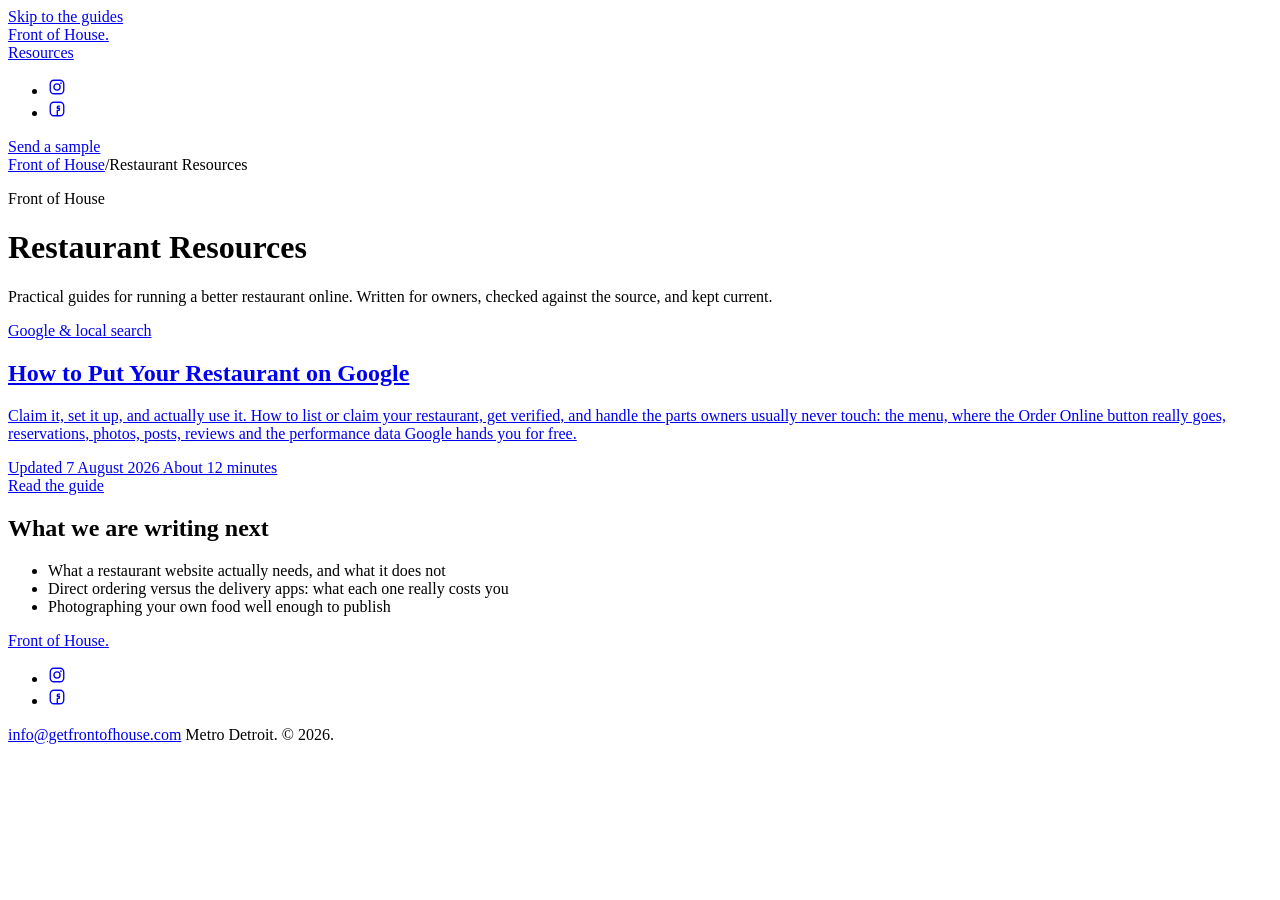
==== site/blog/index.html @ b7dcad44 "Restaurant Resources: content section, article template, and article #1 Adds /blog (Restaurant Resou" ====
<!doctype html>
<html lang="en">
<head>
<meta charset="utf-8" />
<meta name="viewport" content="width=device-width, initial-scale=1" />

<title>Restaurant Resources | Front of House</title>
<meta name="description" content="Practical guides for running a better restaurant online. Clear, current advice on Google, websites, menus, ordering and social, written for owners." />
<link rel="canonical" href="https://getfrontofhouse.com/blog" />
<meta name="robots" content="index, follow, max-image-preview:large" />

<meta name="theme-color" content="#0F0C0A" />
<link rel="icon" href="/favicon.svg" type="image/svg+xml" />

<meta property="og:type" content="website" />
<meta property="og:site_name" content="Front of House" />
<meta property="og:title" content="Restaurant Resources | Front of House" />
<meta property="og:description" content="Practical guides for running a better restaurant online." />
<meta property="og:url" content="https://getfrontofhouse.com/blog" />
<meta property="og:image" content="https://getfrontofhouse.com/images/share-card.jpg" />
<meta property="og:image:width" content="1200" />
<meta property="og:image:height" content="630" />
<meta name="twitter:card" content="summary_large_image" />
<meta name="twitter:title" content="Restaurant Resources | Front of House" />
<meta name="twitter:description" content="Practical guides for running a better restaurant online." />
<meta name="twitter:image" content="https://getfrontofhouse.com/images/share-card.jpg" />

<link rel="preconnect" href="https://fonts.googleapis.com" />
<link rel="preconnect" href="https://fonts.gstatic.com" crossorigin />
<link href="https://fonts.googleapis.com/css2?family=Archivo:wdth,wght@62..125,400..800&display=swap" rel="stylesheet" />
<link rel="stylesheet" href="/styles.css" />
<link rel="stylesheet" href="/blog/blog.css" />

<script type="application/ld+json">
{
  "@context": "https://schema.org",
  "@graph": [
    {
      "@type": "Organization",
      "@id": "https://getfrontofhouse.com/#organization",
      "name": "Front of House",
      "url": "https://getfrontofhouse.com/",
      "email": "info@getfrontofhouse.com",
      "sameAs": [
        "https://www.instagram.com/getfrontofhouse/",
        "https://www.facebook.com/profile.php?id=61592592305310"
      ]
    },
    {
      "@type": "Blog",
      "@id": "https://getfrontofhouse.com/blog#blog",
      "url": "https://getfrontofhouse.com/blog",
      "name": "Restaurant Resources",
      "description": "Practical guides for running a better restaurant online.",
      "inLanguage": "en-US",
      "publisher": { "@id": "https://getfrontofhouse.com/#organization" },
      "blogPost": [
        {
          "@type": "BlogPosting",
          "@id": "https://getfrontofhouse.com/blog/how-to-put-your-restaurant-on-google#article",
          "headline": "How to Put Your Restaurant on Google: Claim, Set Up and Use Your Business Profile",
          "url": "https://getfrontofhouse.com/blog/how-to-put-your-restaurant-on-google",
          "datePublished": "2026-08-07",
          "dateModified": "2026-08-07",
          "author": { "@id": "https://getfrontofhouse.com/#organization" }
        }
      ]
    },
    {
      "@type": "BreadcrumbList",
      "@id": "https://getfrontofhouse.com/blog#breadcrumbs",
      "itemListElement": [
        { "@type": "ListItem", "position": 1, "name": "Front of House", "item": "https://getfrontofhouse.com/" },
        { "@type": "ListItem", "position": 2, "name": "Restaurant Resources" }
      ]
    }
  ]
}
</script>
</head>
<body class="doc">

<a href="#main" class="skip-link">Skip to the guides</a>

<header class="site-nav">
  <div class="bar">
    <a href="/" class="wordmark">Front of House<span class="dot">.</span></a>
    <div class="nav-right">
      <a href="/blog" class="nav-section-link" aria-current="page">Resources</a>
      <ul class="social social-nav">
        <li><a class="social-link" href="https://www.instagram.com/getfrontofhouse/" target="_blank" rel="me noopener noreferrer" aria-label="Front of House on Instagram">
          <svg viewBox="0 0 24 24" width="18" height="18" fill="none" stroke="currentColor" stroke-width="1.8" stroke-linecap="round" stroke-linejoin="round" aria-hidden="true" focusable="false"><rect x="3" y="3" width="18" height="18" rx="5"/><circle cx="12" cy="12" r="4.1"/><circle cx="17.3" cy="6.7" r="1.15" fill="currentColor" stroke="none"/></svg>
        </a></li>
        <li><a class="social-link" href="https://www.facebook.com/profile.php?id=61592592305310" target="_blank" rel="me noopener noreferrer" aria-label="Front of House on Facebook">
          <svg viewBox="0 0 24 24" width="18" height="18" fill="none" stroke="currentColor" stroke-width="1.8" stroke-linecap="round" stroke-linejoin="round" aria-hidden="true" focusable="false"><rect x="3" y="3" width="18" height="18" rx="5"/><path d="M15.4 8.2h-1.6c-.9 0-1.4.6-1.4 1.5V11h2.9l-.4 2.9h-2.5v6.9"/></svg>
        </a></li>
      </ul>
      <a href="/#contact" class="nav-cta">Send a sample</a>
    </div>
  </div>
</header>

<main id="main">
<div class="doc-wrap">

  <nav class="crumbs" aria-label="Breadcrumb">
    <a href="/">Front of House</a><span class="sep">/</span><span aria-current="page">Restaurant Resources</span>
  </nav>

  <header class="lib-head">
    <p class="lib-eyebrow">Front of House</p>
    <h1 class="lib-title">Restaurant Resources</h1>
    <p class="lib-sub">Practical guides for running a better restaurant online. Written for owners, checked against the source, and kept current.</p>
  </header>

  <a class="featured" href="/blog/how-to-put-your-restaurant-on-google">
    <span class="featured-kicker">Google &amp; local search</span>
    <h2 class="featured-title">How to Put Your Restaurant on Google</h2>
    <p class="featured-dek">Claim it, set it up, and actually use it. How to list or claim your restaurant, get verified, and handle the parts owners usually never touch: the menu, where the Order Online button really goes, reservations, photos, posts, reviews and the performance data Google hands you for free.</p>
    <div class="featured-meta">
      <span>Updated <time datetime="2026-08-07">7 August 2026</time></span>
      <span>About 12 minutes</span>
    </div>
    <span class="featured-more">Read the guide</span>
  </a>

  <section class="next-up" aria-labelledby="next-up-title">
    <h2 id="next-up-title">What we are writing next</h2>
    <ul>
      <li>What a restaurant website actually needs, and what it does not</li>
      <li>Direct ordering versus the delivery apps: what each one really costs you</li>
      <li>Photographing your own food well enough to publish</li>
    </ul>
  </section>

</div>
</main>

<footer class="site-footer">
  <div class="bar">
    <a href="/" class="wordmark">Front of House<span class="dot">.</span></a>
    <div class="footer-right">
      <ul class="social social-footer">
        <li><a class="social-link" href="https://www.instagram.com/getfrontofhouse/" target="_blank" rel="me noopener noreferrer" aria-label="Front of House on Instagram">
          <svg viewBox="0 0 24 24" width="18" height="18" fill="none" stroke="currentColor" stroke-width="1.8" stroke-linecap="round" stroke-linejoin="round" aria-hidden="true" focusable="false"><rect x="3" y="3" width="18" height="18" rx="5"/><circle cx="12" cy="12" r="4.1"/><circle cx="17.3" cy="6.7" r="1.15" fill="currentColor" stroke="none"/></svg>
        </a></li>
        <li><a class="social-link" href="https://www.facebook.com/profile.php?id=61592592305310" target="_blank" rel="me noopener noreferrer" aria-label="Front of House on Facebook">
          <svg viewBox="0 0 24 24" width="18" height="18" fill="none" stroke="currentColor" stroke-width="1.8" stroke-linecap="round" stroke-linejoin="round" aria-hidden="true" focusable="false"><rect x="3" y="3" width="18" height="18" rx="5"/><path d="M15.4 8.2h-1.6c-.9 0-1.4.6-1.4 1.5V11h2.9l-.4 2.9h-2.5v6.9"/></svg>
        </a></li>
      </ul>
      <a class="footer-email" href="mailto:info@getfrontofhouse.com">info@getfrontofhouse.com</a>
      <span class="footer-meta">Metro Detroit. &copy; 2026.</span>
    </div>
  </div>
</footer>

</body>
</html>
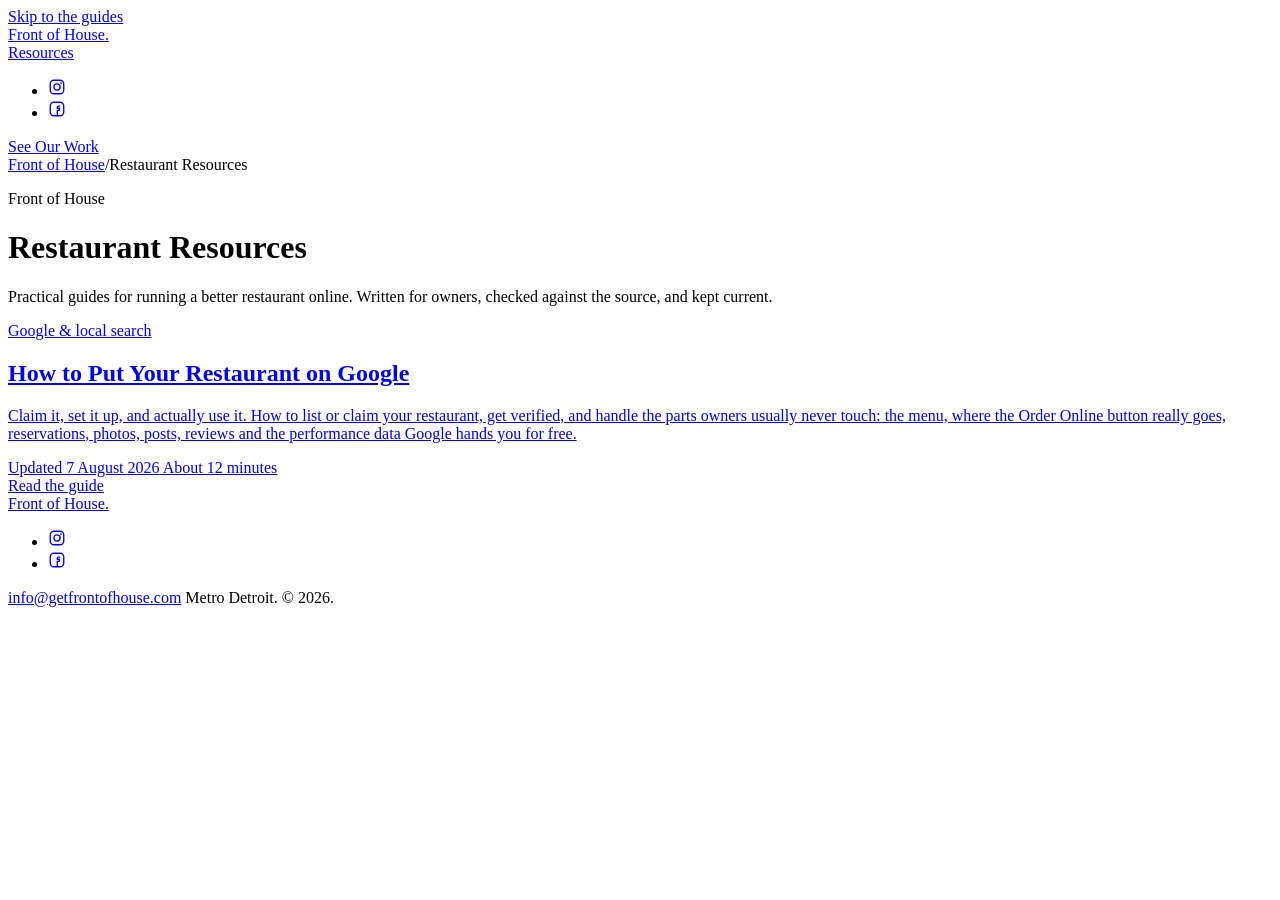
==== commit f437531d: "Resources: lock verification copy, drop the placeholder roadmap, retarget CTA Verification re-checke" ====
--- a/site/blog/index.html
+++ b/site/blog/index.html
@@ -95,7 +95,7 @@
           <svg viewBox="0 0 24 24" width="18" height="18" fill="none" stroke="currentColor" stroke-width="1.8" stroke-linecap="round" stroke-linejoin="round" aria-hidden="true" focusable="false"><rect x="3" y="3" width="18" height="18" rx="5"/><path d="M15.4 8.2h-1.6c-.9 0-1.4.6-1.4 1.5V11h2.9l-.4 2.9h-2.5v6.9"/></svg>
         </a></li>
       </ul>
-      <a href="/#contact" class="nav-cta">Send a sample</a>
+      <a href="/#work" class="nav-cta">See Our Work</a>
     </div>
   </div>
 </header>
@@ -124,14 +124,6 @@
     <span class="featured-more">Read the guide</span>
   </a>
 
-  <section class="next-up" aria-labelledby="next-up-title">
-    <h2 id="next-up-title">What we are writing next</h2>
-    <ul>
-      <li>What a restaurant website actually needs, and what it does not</li>
-      <li>Direct ordering versus the delivery apps: what each one really costs you</li>
-      <li>Photographing your own food well enough to publish</li>
-    </ul>
-  </section>
 
 </div>
 </main>
